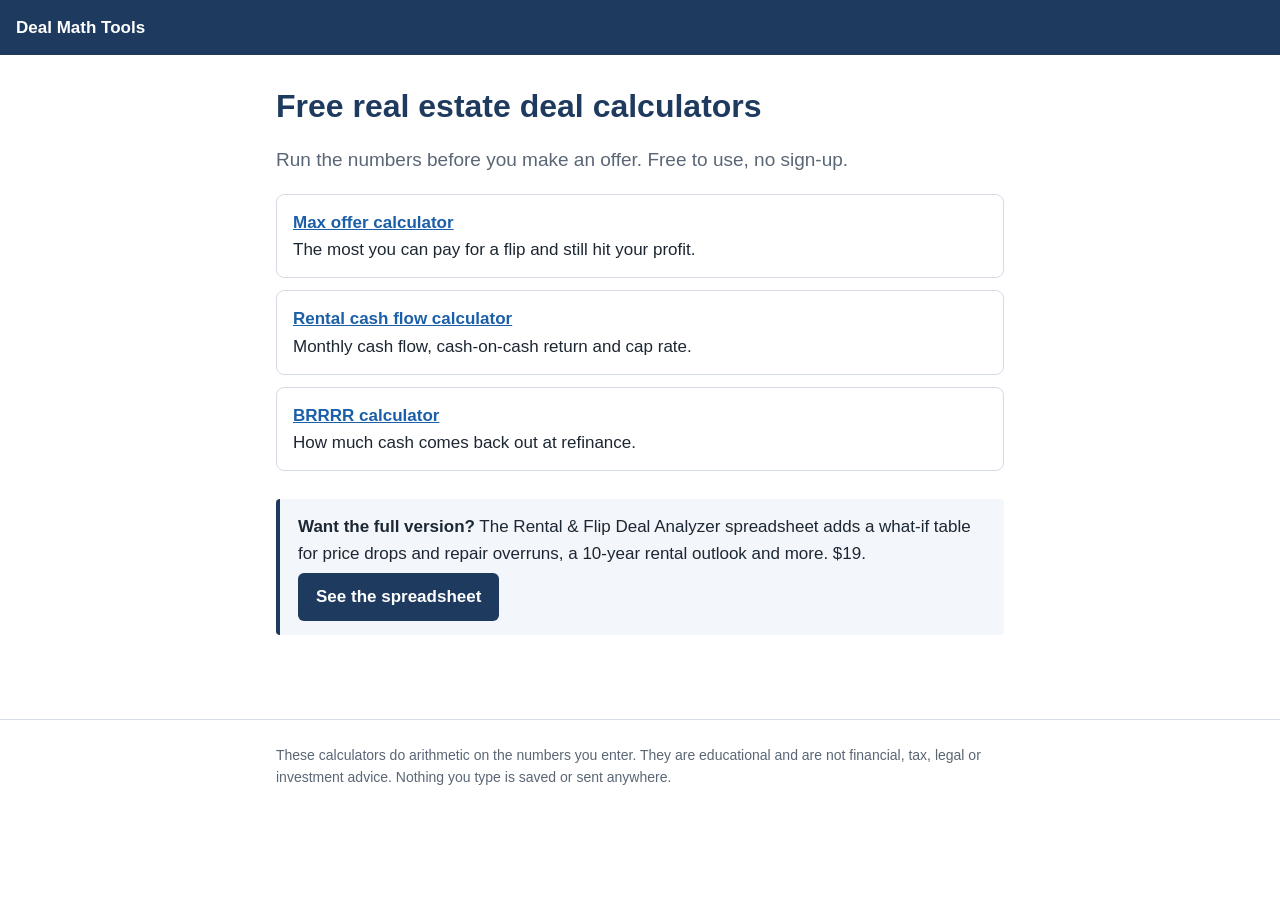
==== index.html @ 0c9ad568 "Free deal calculators site Co-Authored-By: Claude Opus 5.5 <noreply@anthropic.com>" ====
<!doctype html>
<html lang="en"><head><meta charset="utf-8"><meta name="viewport" content="width=device-width,initial-scale=1">
<title>Free Real Estate Deal Calculators | Deal Math Tools</title><meta name="description" content="Free calculators for house flips, rentals and BRRRR deals. Run the numbers before you make an offer.">
<link rel="stylesheet" href="style.css"></head><body>
<header><a href="./">Deal Math Tools</a></header>
<main><h1>Free real estate deal calculators</h1><p class="lead">Run the numbers before you make an offer. Free to use, no sign-up.</p>
<ul class="cards"><li><a href="max-offer-calculator/">Max offer calculator</a><br>The most you can pay for a flip and still hit your profit.</li><li><a href="rental-cash-flow-calculator/">Rental cash flow calculator</a><br>Monthly cash flow, cash-on-cash return and cap rate.</li><li><a href="brrrr-calculator/">BRRRR calculator</a><br>How much cash comes back out at refinance.</li></ul><div class="cta"><strong>Want the full version?</strong> The Rental &amp; Flip Deal Analyzer spreadsheet adds a what-if table for price drops and repair overruns, a 10-year rental outlook and more. $19.<br><a class="btn" href="https://russomfire.gumroad.com/l/riwdlu">See the spreadsheet</a></div>
</main><footer><div class="in">These calculators do arithmetic on the numbers you enter. They are educational and are not financial, tax, legal or investment advice. Nothing you type is saved or sent anywhere.</div></footer></body></html>
---- style.css ----
:root{--navy:#1f3a5f;--ink:#1d2733;--muted:#5a6675;--line:#d5dce5;--cream:#fff9db;--green:#e3f4e6;--bg:#fff}
*{box-sizing:border-box}
body{margin:0;background:var(--bg);color:var(--ink);font:17px/1.6 -apple-system,BlinkMacSystemFont,"Segoe UI",Arial,sans-serif}
header{background:var(--navy);color:#fff;padding:14px 16px}
header a{color:#fff;text-decoration:none;font-weight:700}
main,footer .in{max-width:760px;margin:0 auto;padding:24px 16px}
h1{color:var(--navy);font-size:32px;line-height:1.2;margin:8px 0 12px}
h2{color:var(--navy);font-size:22px;margin:32px 0 8px}
a{color:#1b5fa8}
.lead{font-size:19px;color:var(--muted)}
form{display:grid;grid-template-columns:1fr 1fr;gap:12px 20px;margin:20px 0}
label{display:block;font-size:15px;font-weight:600}
input{display:block;width:100%;margin-top:4px;padding:10px;font-size:17px;border:1px solid var(--line);border-radius:6px;background:var(--cream)}
#results{border:1px solid var(--line);border-radius:8px;overflow:hidden;margin:20px 0}
.row{display:flex;justify-content:space-between;gap:16px;padding:10px 14px;border-top:1px solid var(--line)}
.row:first-child{border-top:0}
.key{background:var(--green)}
.cta{background:#f3f6fa;border-left:4px solid var(--navy);padding:14px 18px;margin:28px 0;border-radius:4px}
.btn{display:inline-block;background:var(--navy);color:#fff;text-decoration:none;font-weight:700;padding:10px 18px;border-radius:6px;margin-top:6px}
.cards{list-style:none;padding:0;display:grid;gap:12px}
.cards li{border:1px solid var(--line);border-radius:8px;padding:14px 16px}
.cards a{font-weight:700}
footer{border-top:1px solid var(--line);color:var(--muted);font-size:14px;margin-top:32px}
@media(max-width:560px){form{grid-template-columns:1fr}h1{font-size:27px}}
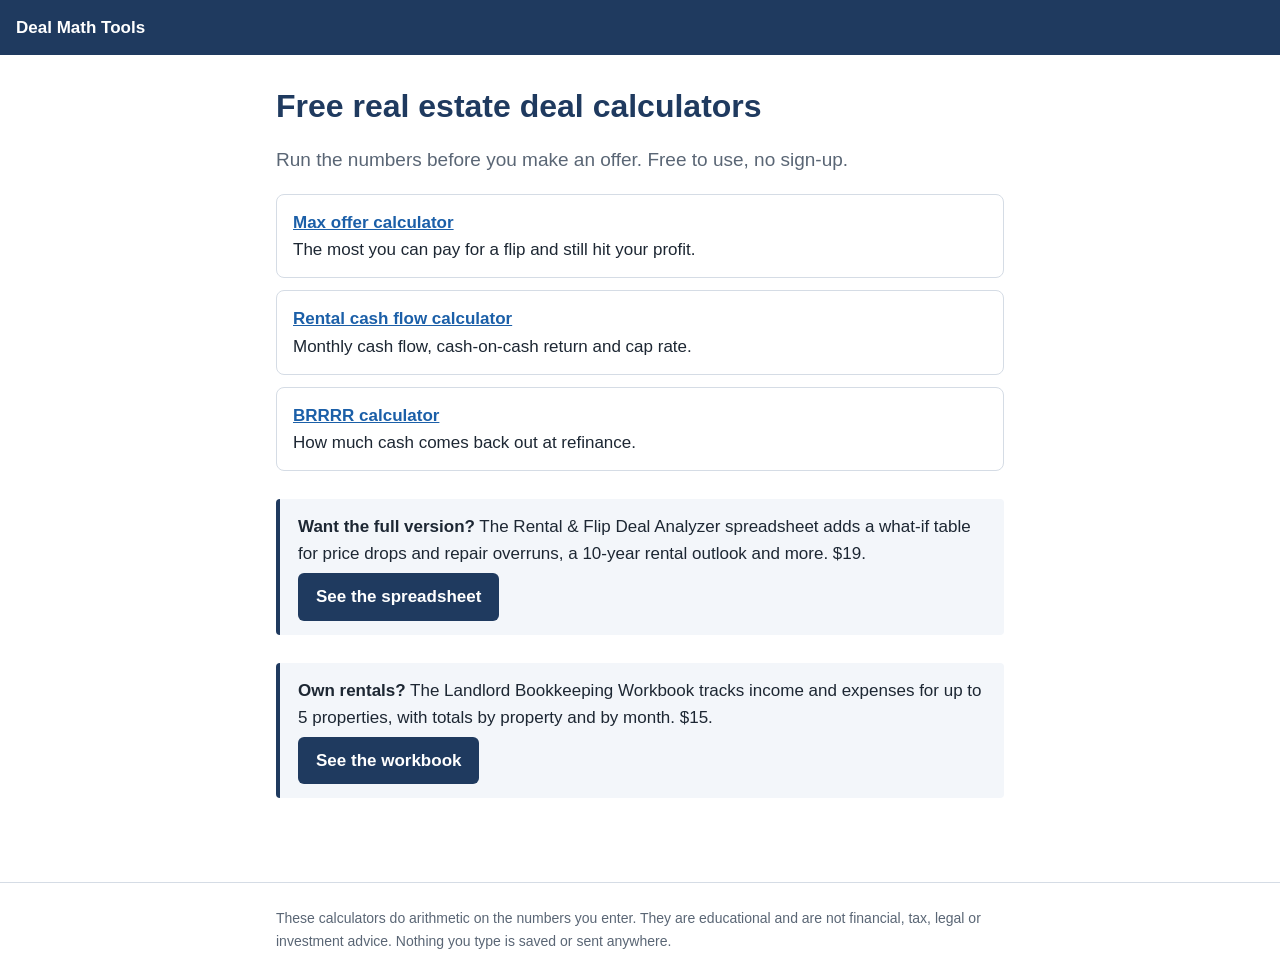
==== commit 972efa8d: "Add sitemap, page metadata and landlord workbook links Co-Authored-By: Claude Opus 5.5 <noreply@anth" ====
--- a/index.html
+++ b/index.html
@@ -1,8 +1,11 @@
 <!doctype html>
 <html lang="en"><head><meta charset="utf-8"><meta name="viewport" content="width=device-width,initial-scale=1">
 <title>Free Real Estate Deal Calculators | Deal Math Tools</title><meta name="description" content="Free calculators for house flips, rentals and BRRRR deals. Run the numbers before you make an offer.">
+<link rel="canonical" href="https://johndoe1017.github.io/site/">
+<meta property="og:title" content="Free Real Estate Deal Calculators | Deal Math Tools"><meta property="og:description" content="Free calculators for house flips, rentals and BRRRR deals. Run the numbers before you make an offer."><meta property="og:url" content="https://johndoe1017.github.io/site/"><meta property="og:type" content="website">
 <link rel="stylesheet" href="style.css"></head><body>
 <header><a href="./">Deal Math Tools</a></header>
 <main><h1>Free real estate deal calculators</h1><p class="lead">Run the numbers before you make an offer. Free to use, no sign-up.</p>
 <ul class="cards"><li><a href="max-offer-calculator/">Max offer calculator</a><br>The most you can pay for a flip and still hit your profit.</li><li><a href="rental-cash-flow-calculator/">Rental cash flow calculator</a><br>Monthly cash flow, cash-on-cash return and cap rate.</li><li><a href="brrrr-calculator/">BRRRR calculator</a><br>How much cash comes back out at refinance.</li></ul><div class="cta"><strong>Want the full version?</strong> The Rental &amp; Flip Deal Analyzer spreadsheet adds a what-if table for price drops and repair overruns, a 10-year rental outlook and more. $19.<br><a class="btn" href="https://russomfire.gumroad.com/l/riwdlu">See the spreadsheet</a></div>
+<div class="cta"><strong>Own rentals?</strong> The Landlord Bookkeeping Workbook tracks income and expenses for up to 5 properties, with totals by property and by month. $15.<br><a class="btn" href="https://russomfire.gumroad.com/l/cvwlyq">See the workbook</a></div>
 </main><footer><div class="in">These calculators do arithmetic on the numbers you enter. They are educational and are not financial, tax, legal or investment advice. Nothing you type is saved or sent anywhere.</div></footer></body></html>
